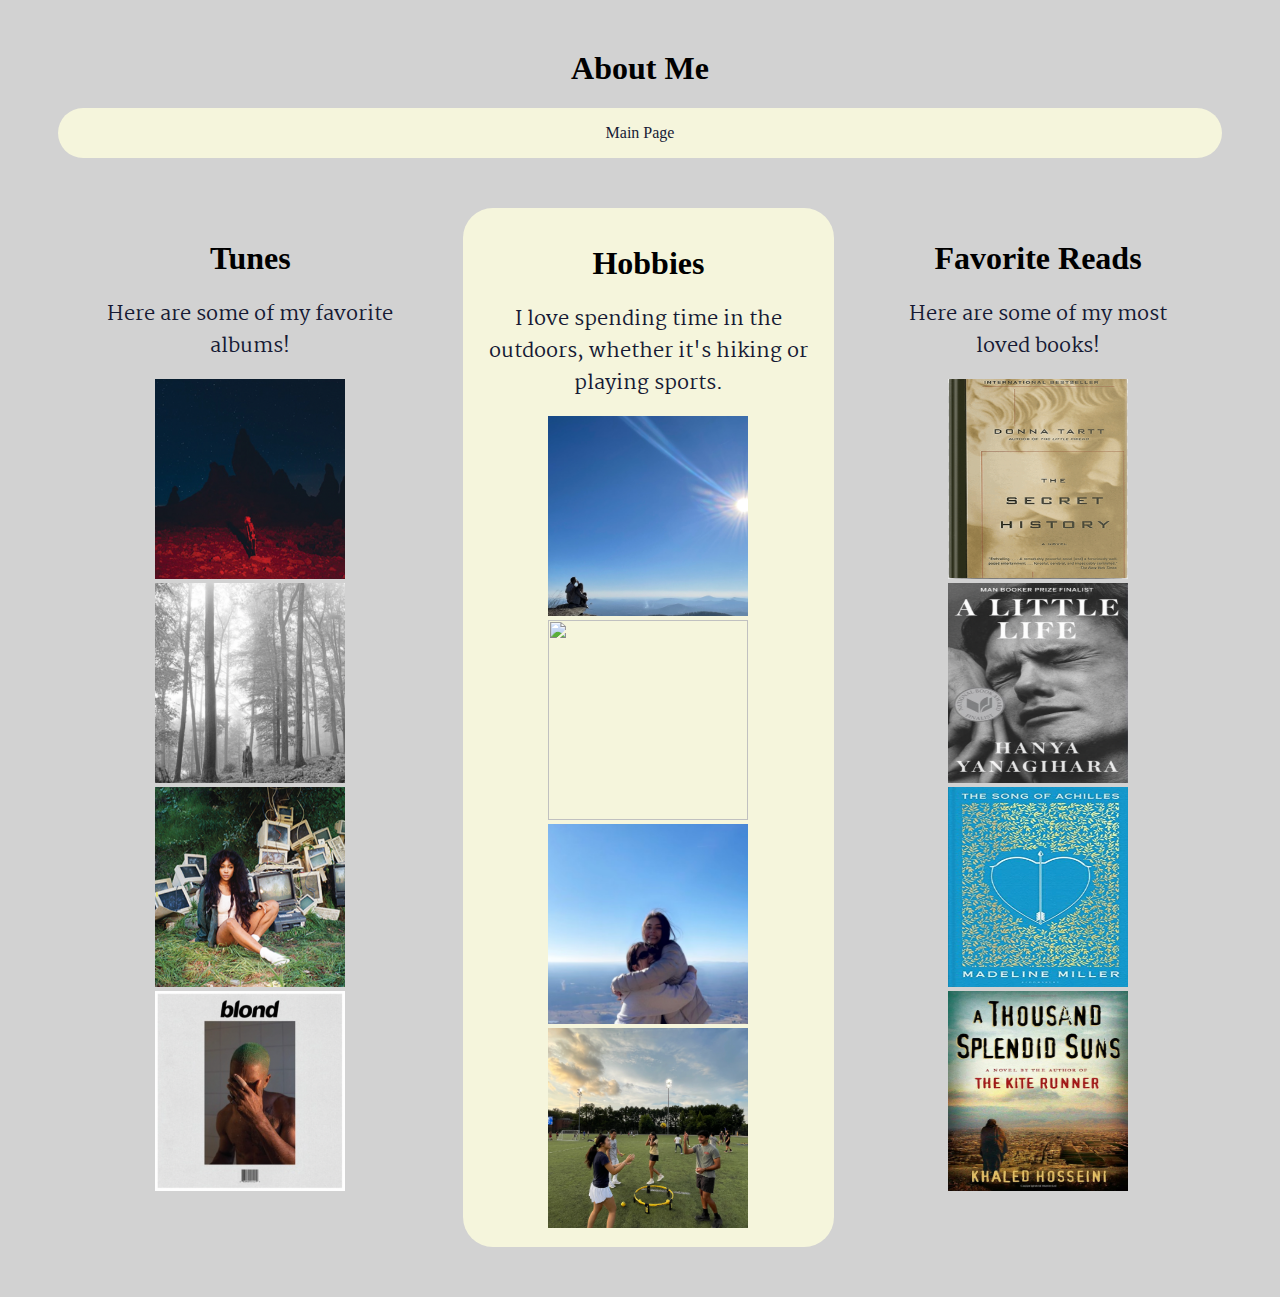
==== funfacts.html @ a94557a5 "Add files via upload" ====
<!DOCTYPE html>
<head>
    <link rel="preconnect" href="https://fonts.googleapis.com" />
    <link rel="preconnect" href="https://fonts.gstatic.com" crossorigin />
    <link
      href="https://fonts.googleapis.com/css2?family=Martel:wght@400;900&display=swap"
      rel="stylesheet"
    />
    <link rel="stylesheet" href="styles.css" />
    <title>About Me</title>
</head>
<body>
    <div class="heading">
    <h1>About Me</h1>
    <div class="mainpage">
        <a href="index.html">Main Page</a>
    </div>
</div>
    <div class="whole">
        <div class = "tunes">
            <h1> Tunes </h1>
            <h2> Here are some of my favorite albums!</h2>
            <img src="assets/album1.png" class="albumpic">
            <img src="assets/album2.png" class="albumpic">
            <img src="assets/album3.png" class="albumpic">
            <img src="assets/album4.png" class="albumpic">

        </div>
        <div class="hobbies">    
            <h1>Hobbies</h1>
            <h2>I love spending time in the outdoors, whether it's hiking or playing sports.</h2>
            <img src="assets/hobby1.png" class="hobbypic">
            <img src="assets/hobby2.png" class="hobbypic">
            <img src="assets/hobby3.png" class="hobbypic">
            <img src="assets/hobby4.png" class="hobbypic">
        </div>
        <div class="books">
            <h1>Favorite Reads</h1>
            <h2>Here are some of my most loved books!</h2>
            <img src="assets/book1.png" class="bookpic">
            <img src="assets/book2.png" class="bookpic">
            <img src="assets/book3.png" class="bookpic">
            <img src="assets/book4.png" class="bookpic">
        </div>
</div>
</body>
</html>
---- styles.css ----
body {
    background-color: #d2d2d2;
}

.top {
    display: flex;
    justify-content: space-evenly;
    margin: 50px;
}

.picture {
    background-image: url(assets/sky2.png);
    background-size: cover;
    border-radius: 15px;
    max-height: 500px;
}

.picture:hover {
    background-image: url(assets/greennature.png);
}

.headshot1 {
    display: flex;
    margin: 50px;
    height: 270px;
    width: 220px;
    object-fit: cover;
    border: solid 2px beige;
    border-radius: 15px;

}

.music {
    display: flex;
    justify-content: center;
}

.introduction{
    width:auto;
    margin-left: 40px;
    margin-top: 40px;
}
h3 {
    font-family: 'Martel', serif;
    font-weight: 900;
    font-size: 40px;

}

h2{
    color:rgb(22, 26, 52);
    font-family: 'Martel', serif;
    font-weight: 400;
    line-height: 1.6;
    font-size: 20px;
}
.funfacts{
    border: black 3px;
    position:relative;
    display: flex;
    margin-left: 30px;
    margin-top: 40px;
}

.link {
    display: flex;
    justify-content: center;
    align-items: center;
    border-radius: 50%;
    height: 200px;
    min-width: 200px;
    margin: auto;
    margin-right: 50px;
    background-color: beige;
    z-index: 1;
    position: absolute;
    top: 150px;
    right: 40px;

}

.link:hover{
    transition: all 5s ease-in-out;
    transform: rotate(360deg);
    background-color: rgb(163, 172, 230);
}
.undercircle {
    border-radius: 50%;
    background-image: url(assets/sky.png);
    height: 300px;
    width: 300px;
}

a:link {
    color: rgb(22, 26, 52);
    text-decoration: none;
}

a:visited {
    color: rgb(22, 26, 52);
    text-decoration: none;
}

a:hover {
    color: rgb(51, 51, 53);
    font-size: larger;
    text-decoration-line:underline;
}

.bottom {
    margin-top: 80px;
    height: 300px;
    background-image: url(assets/sky.png);
    background-repeat:round;
    max-height: fit-content;
}

.heading {
    text-align: center;
    margin: 50px;
}
.whole {
    display: flex;
    margin: 50px;
}

.mainpage {
    background-color: beige;
    height: 50px;
    border-radius: 30px;
    display: flex;
    align-items: center;
    justify-content: center;
}

.tunes {
    padding: 10px;
    text-align: center;
    margin-left: 20px;
    margin-right: 20px;
}

.albumpic {
    height: 200px;
    width: 190px;
}

.hobbies {
    background-color: beige;
    border-radius: 30px;
    margin-left: 20px;
    margin-right: 20px;
    padding: 15px;
    align-items: center;
    text-align: center;
}
.hobbypic {
    height: 200px;
    width: 200px;
    object-fit: cover;
}

.books{
    padding: 10px;
    text-align: center;
    margin-left: 20px;
    margin-right: 20px;
}

.bookpic {
    height: 200px;
    width: 180px;
}
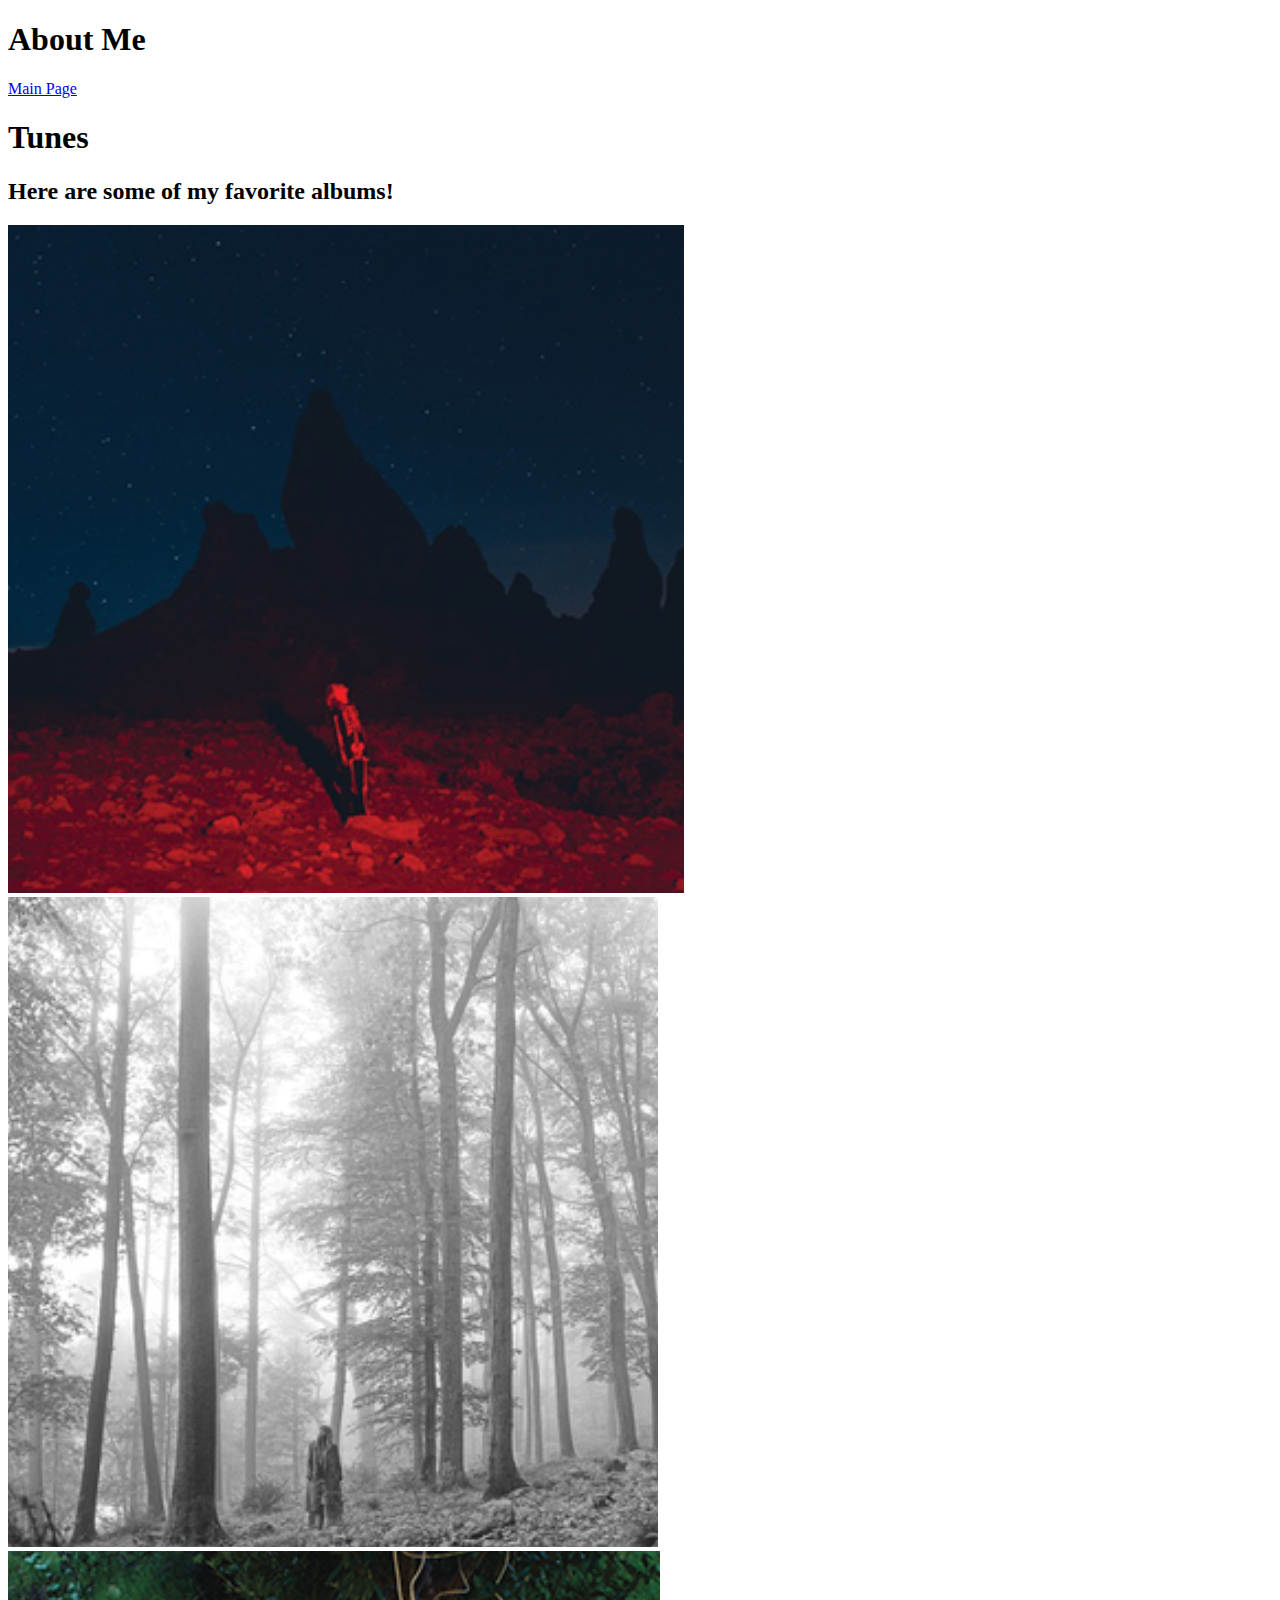
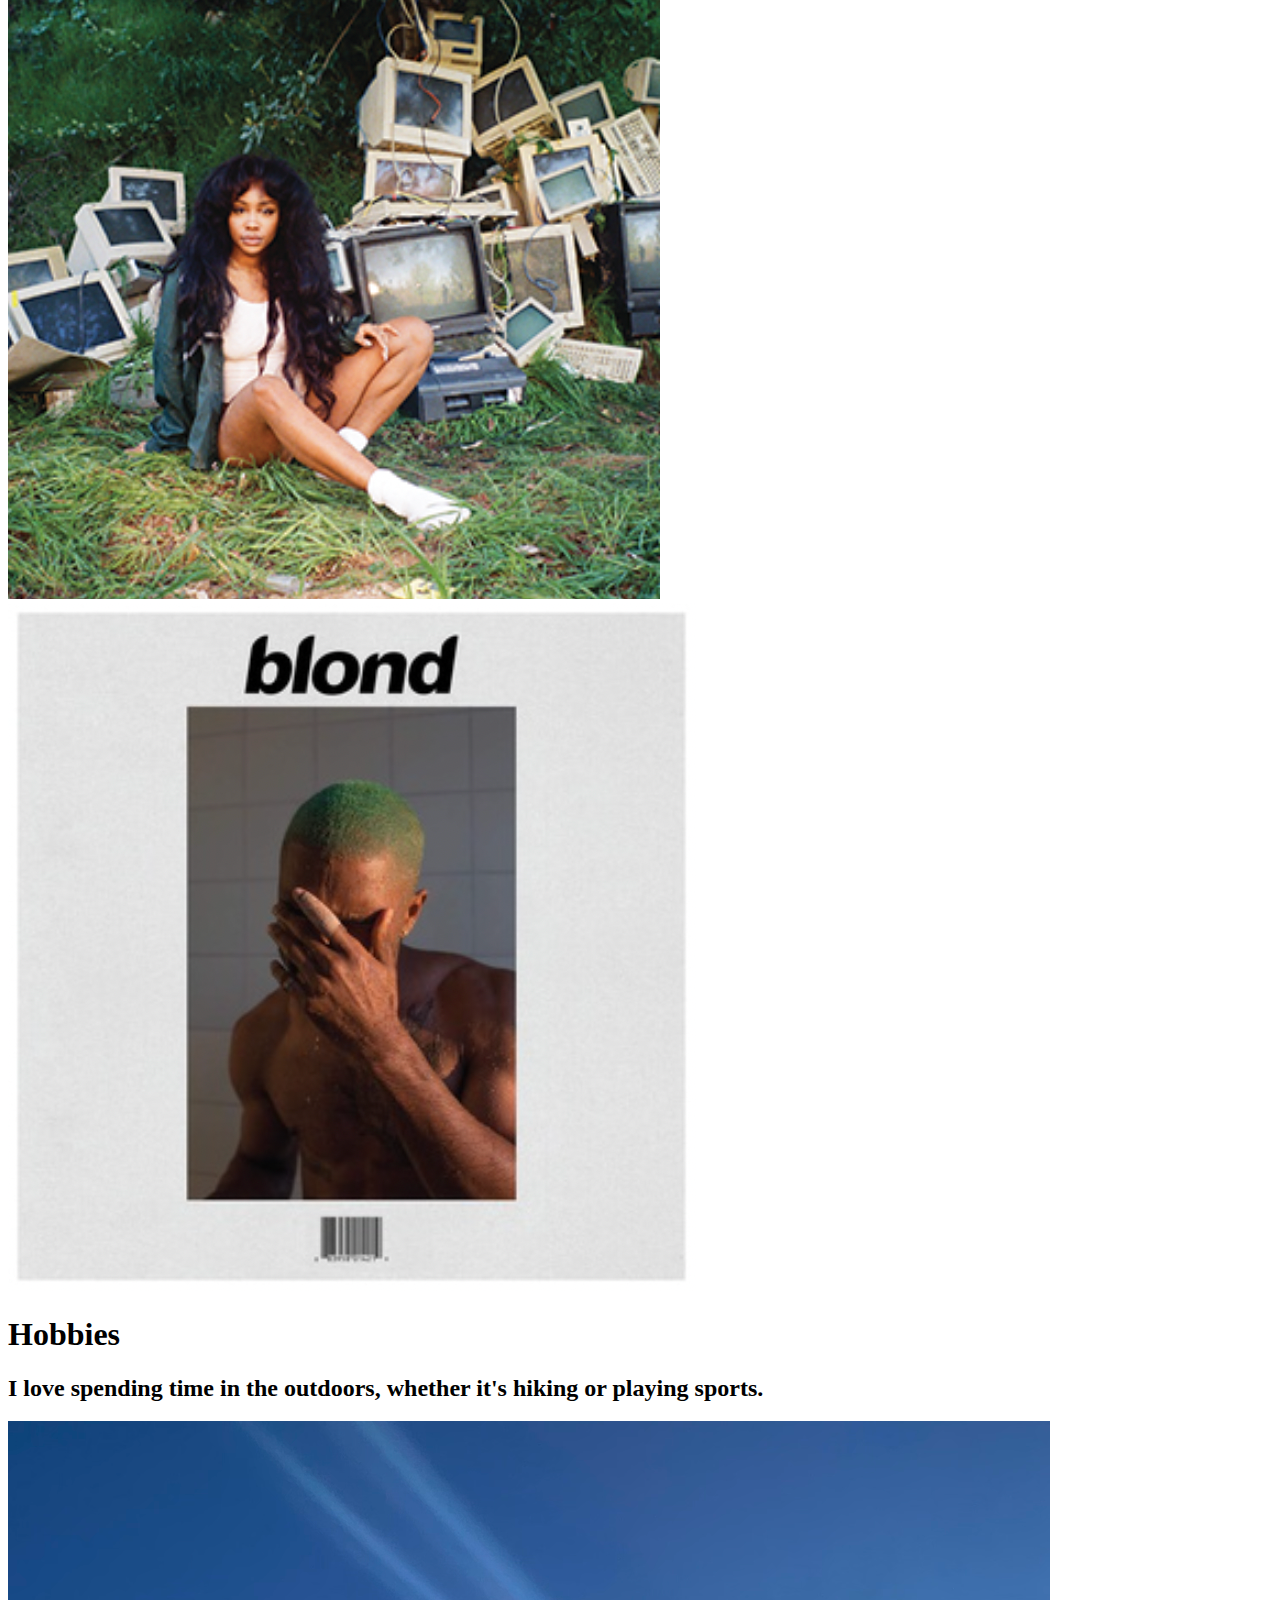
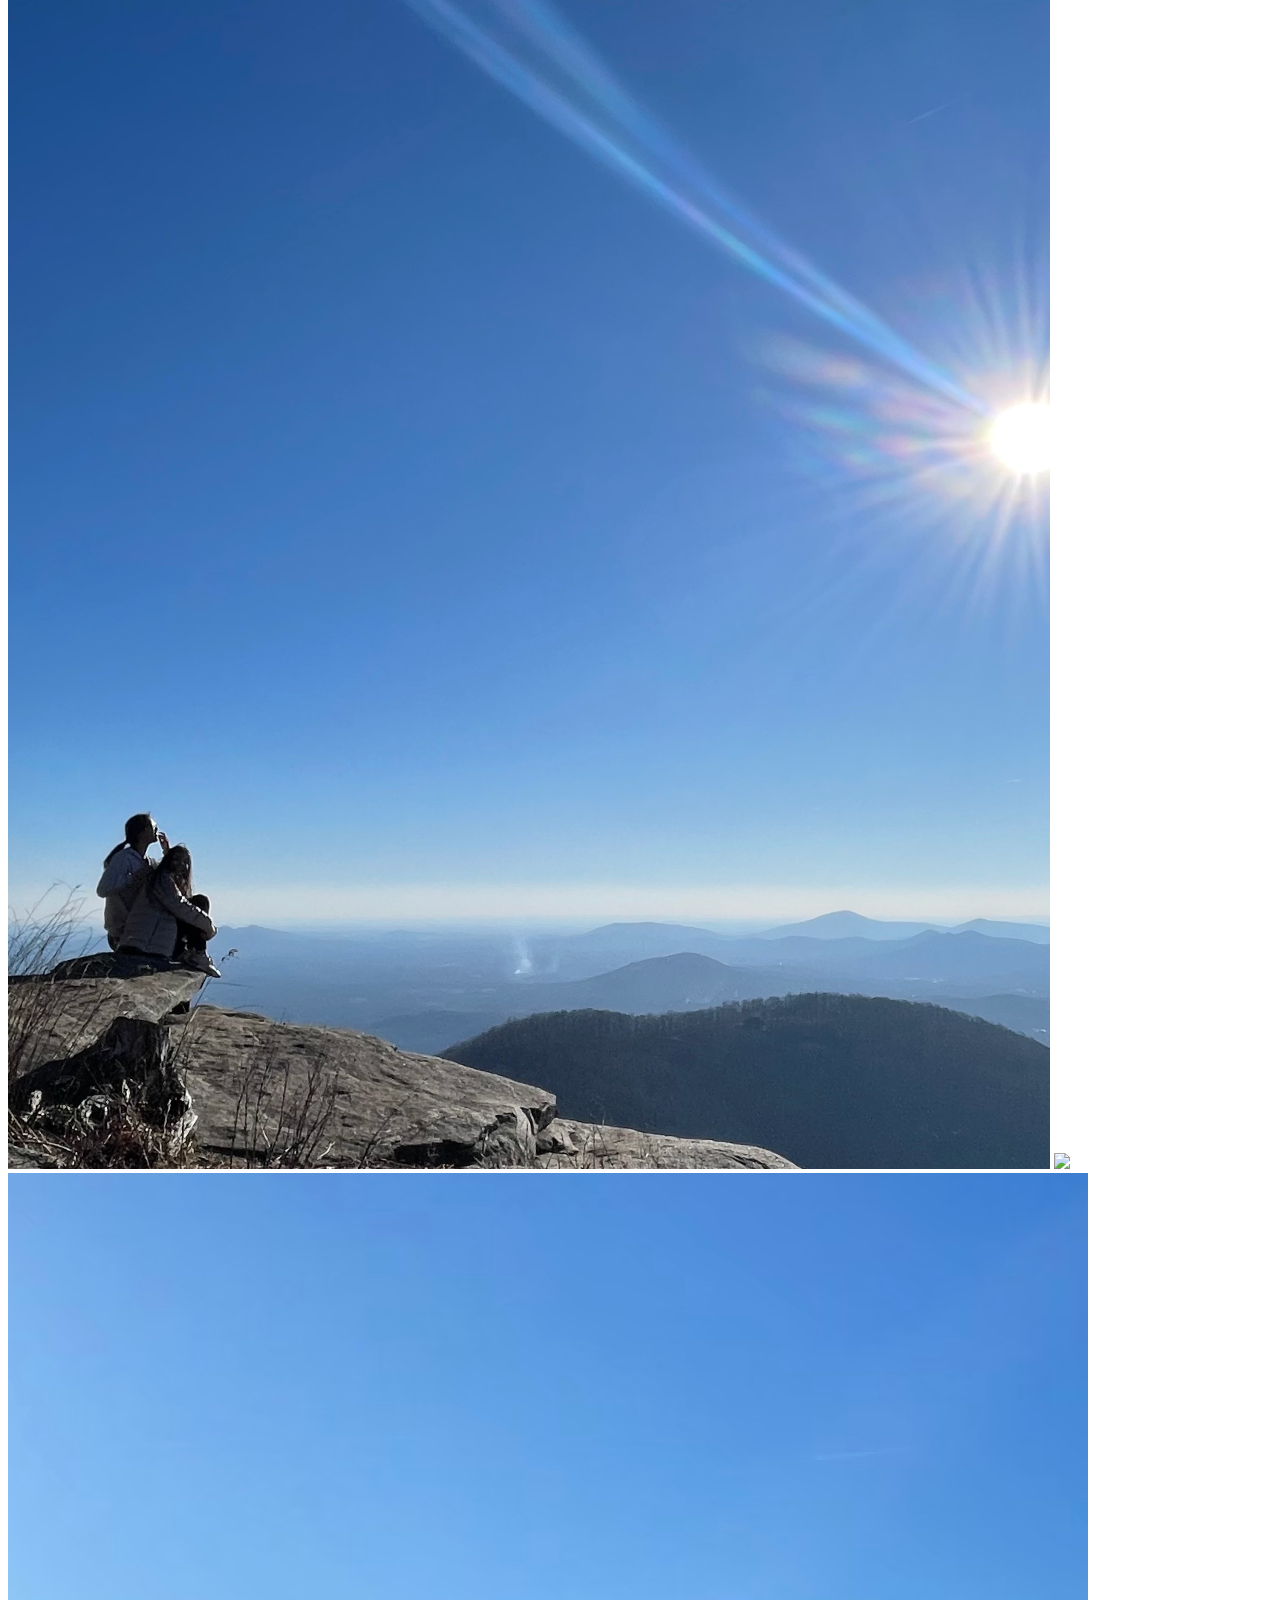
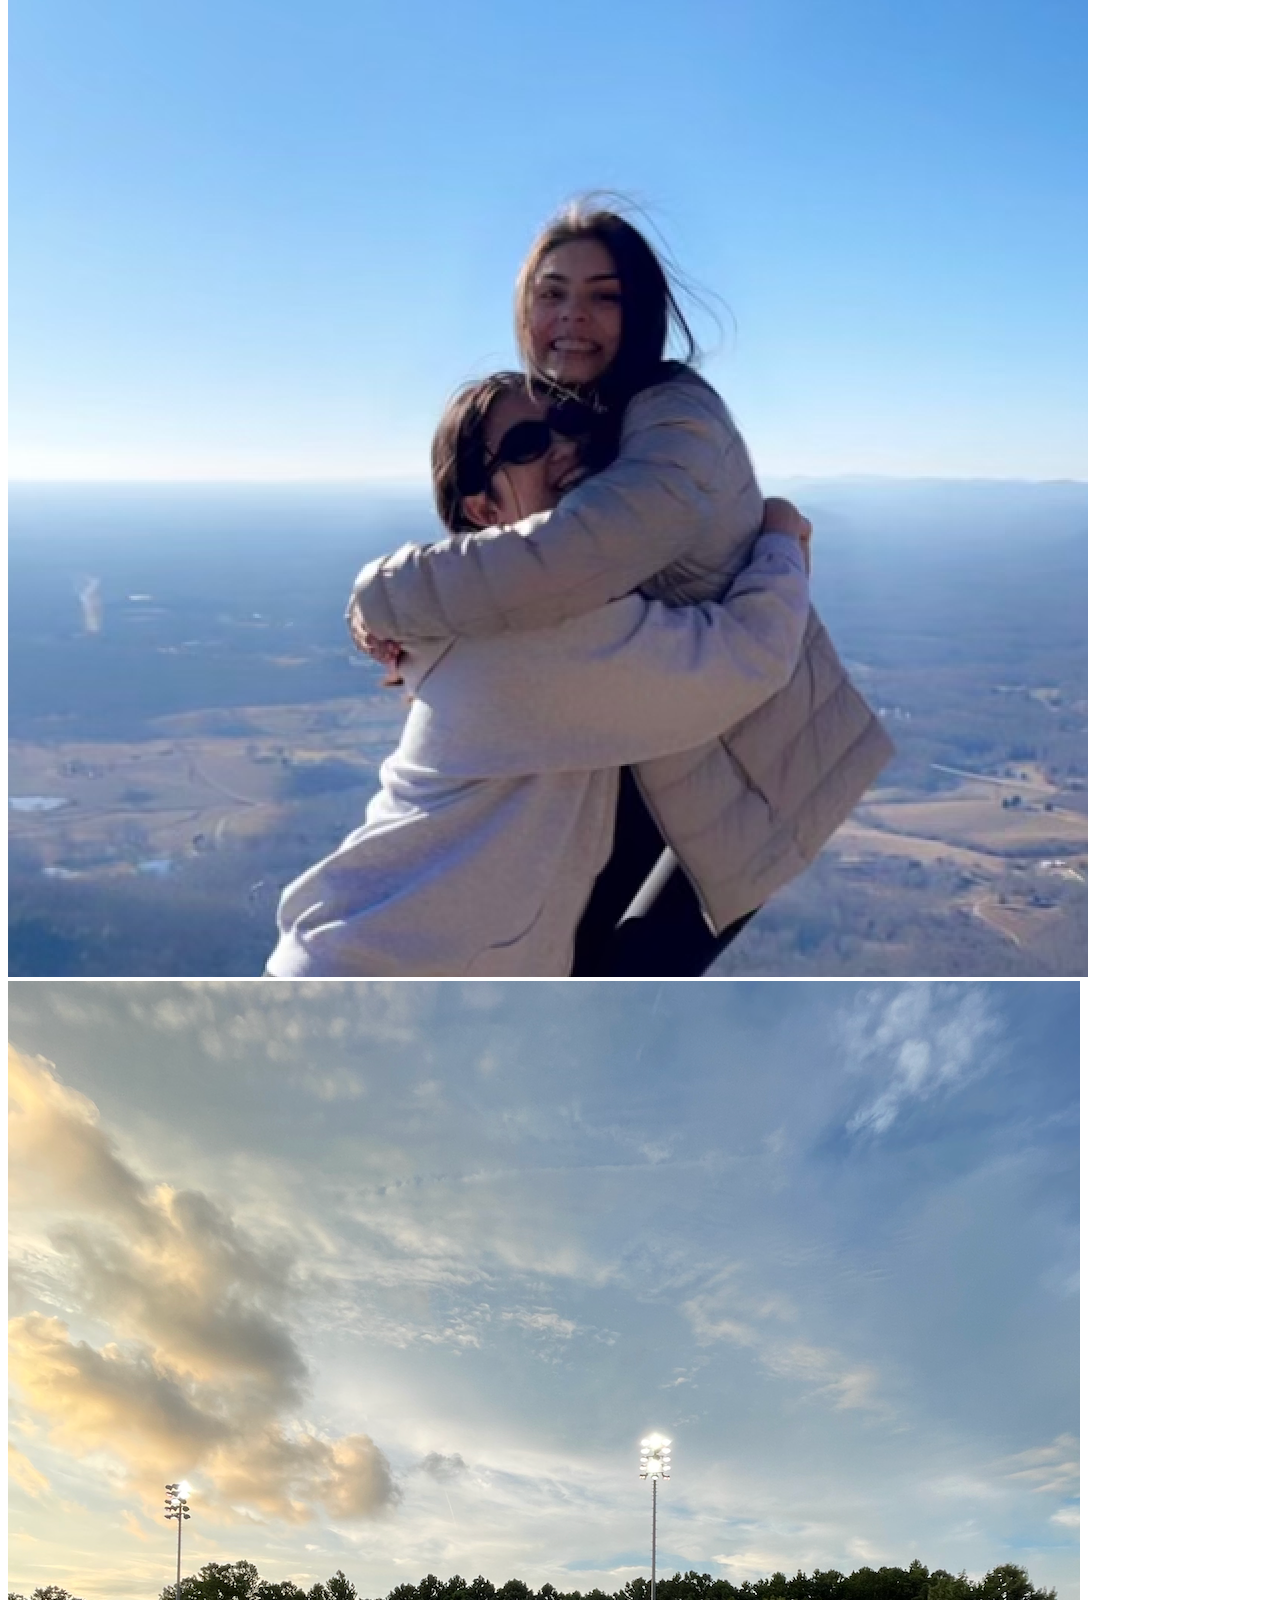
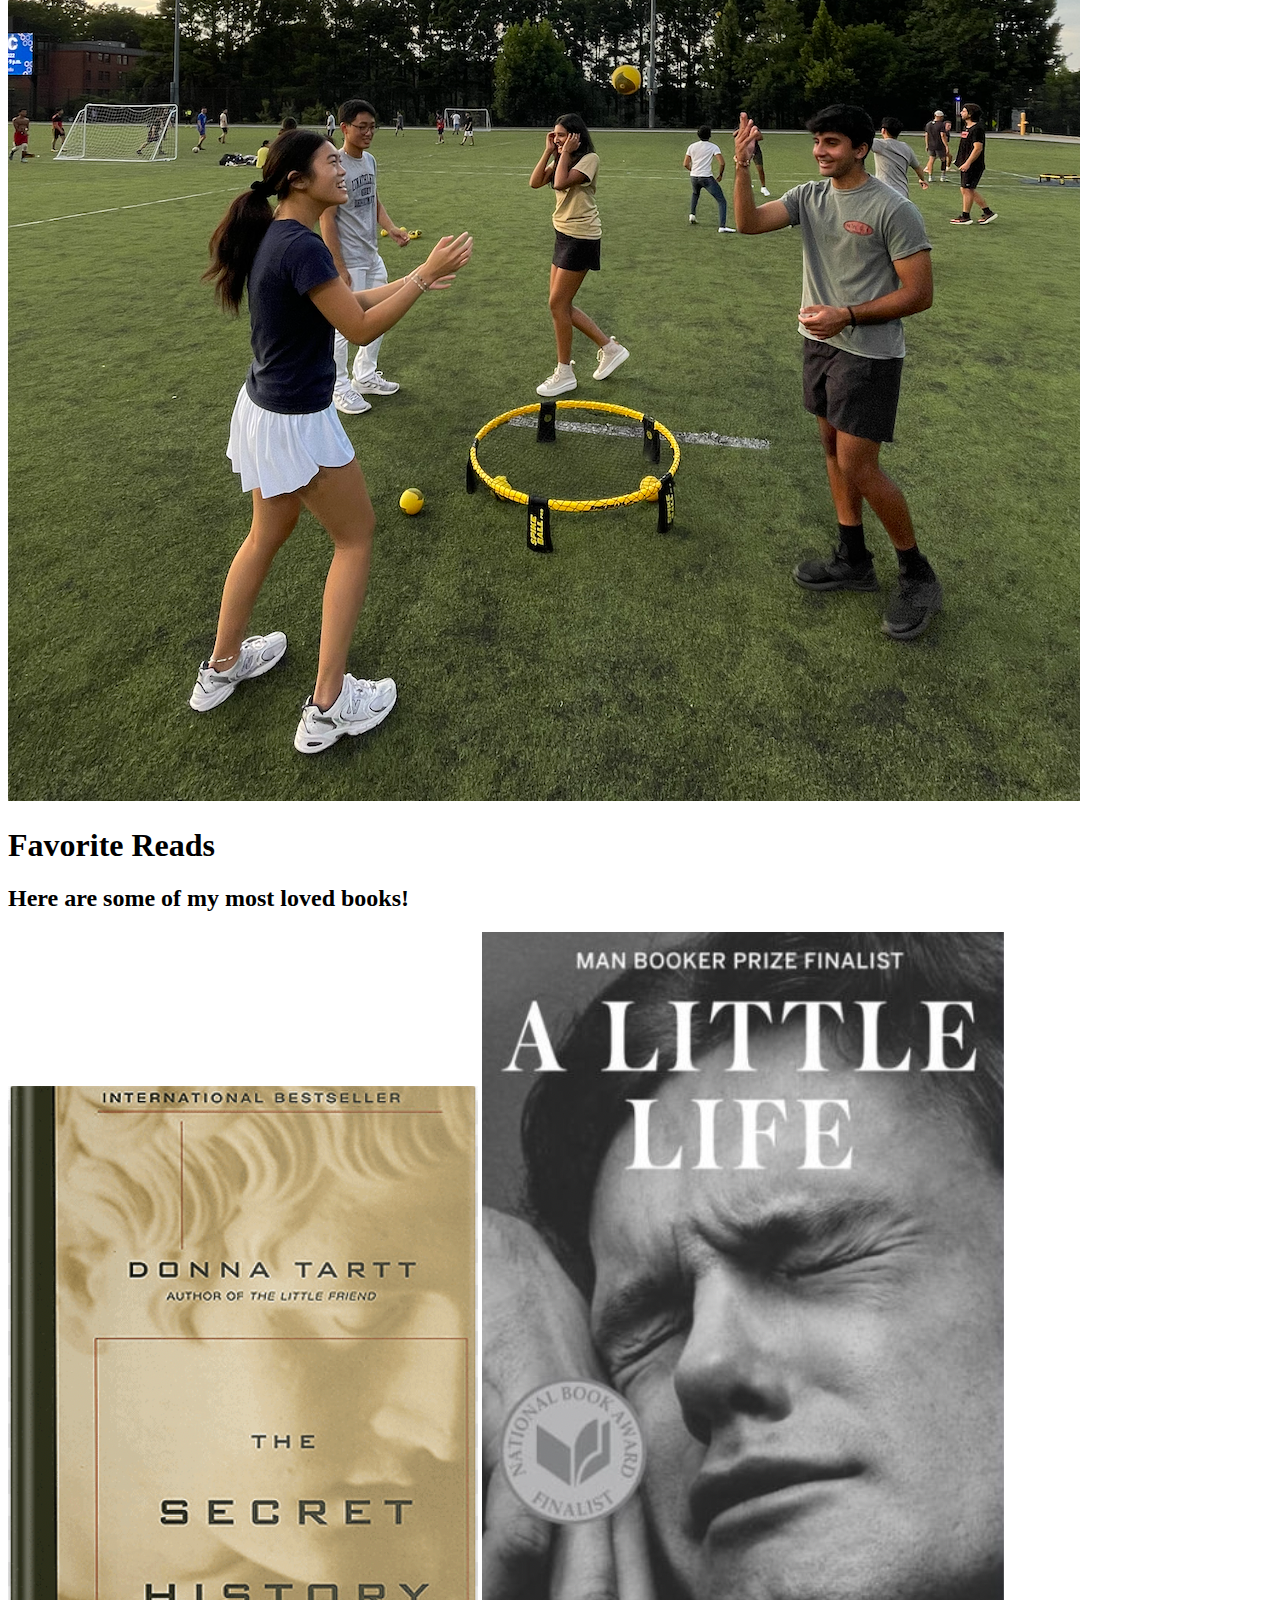
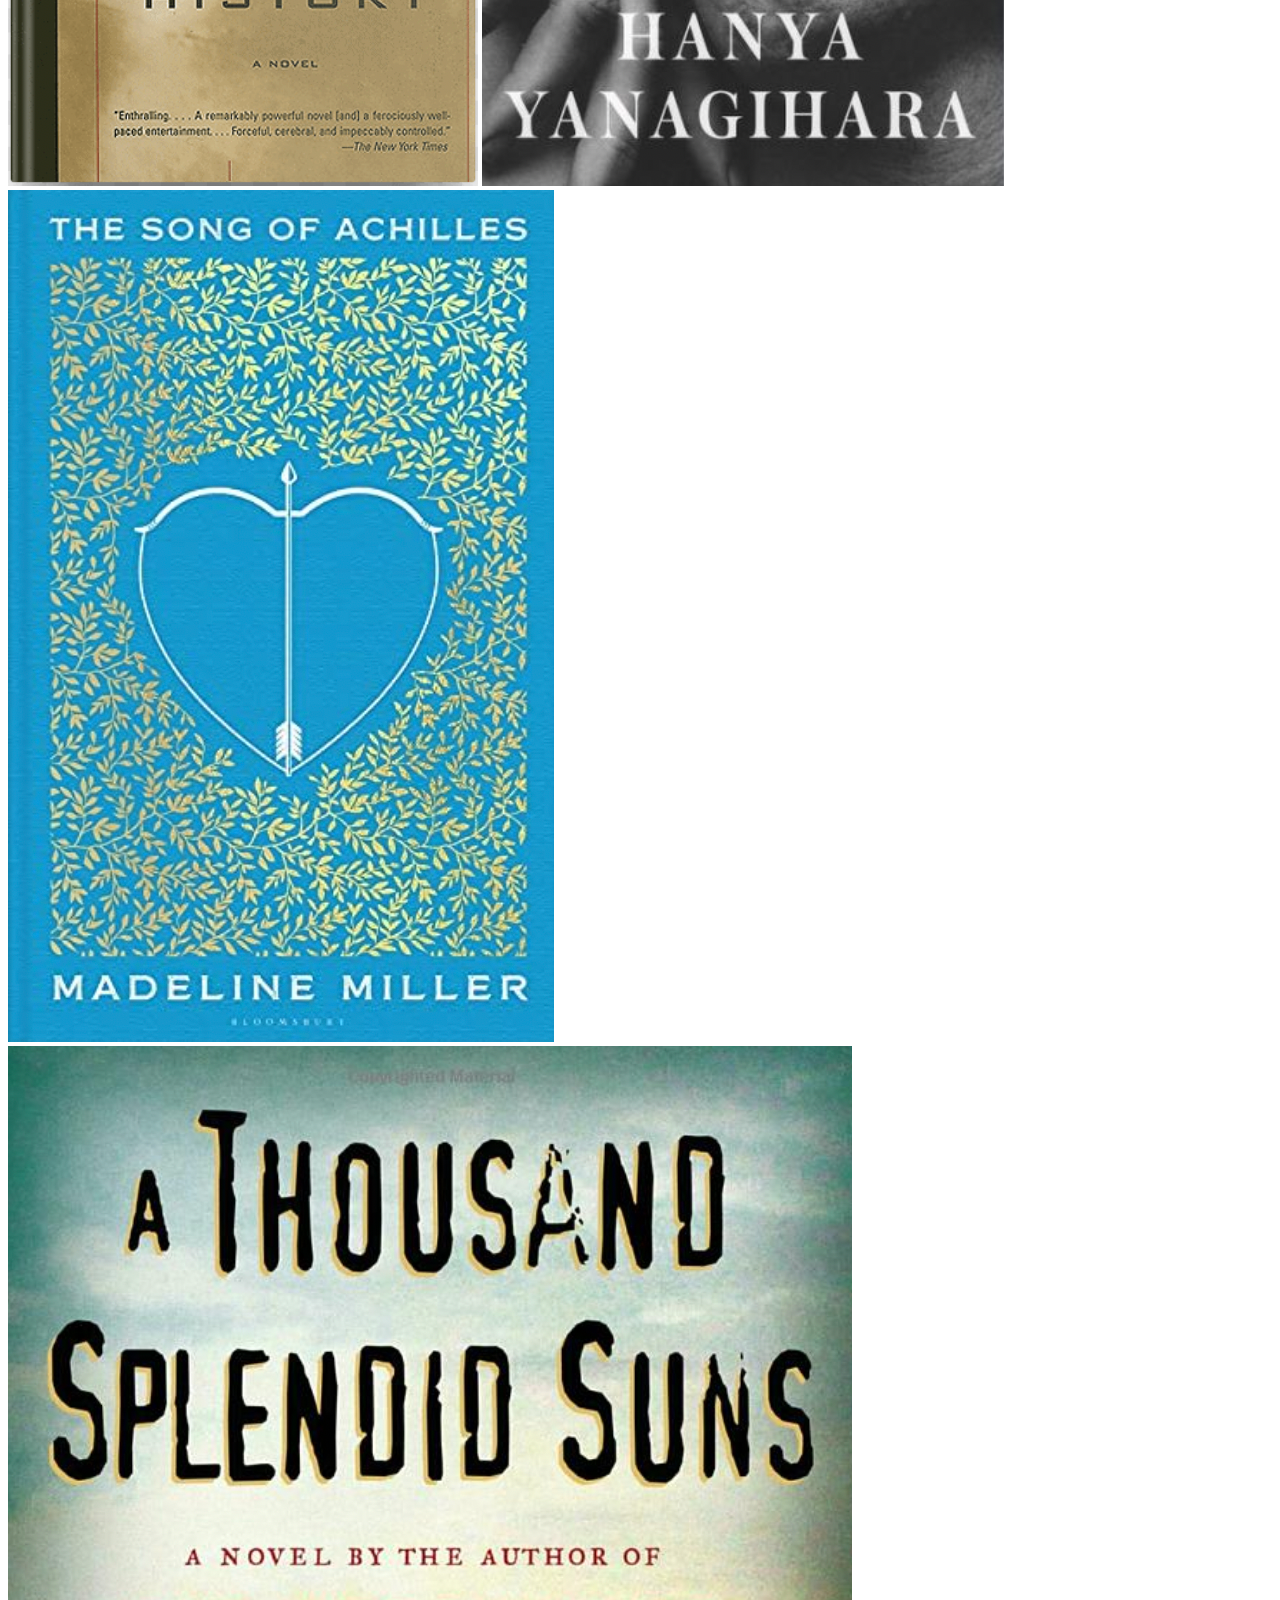
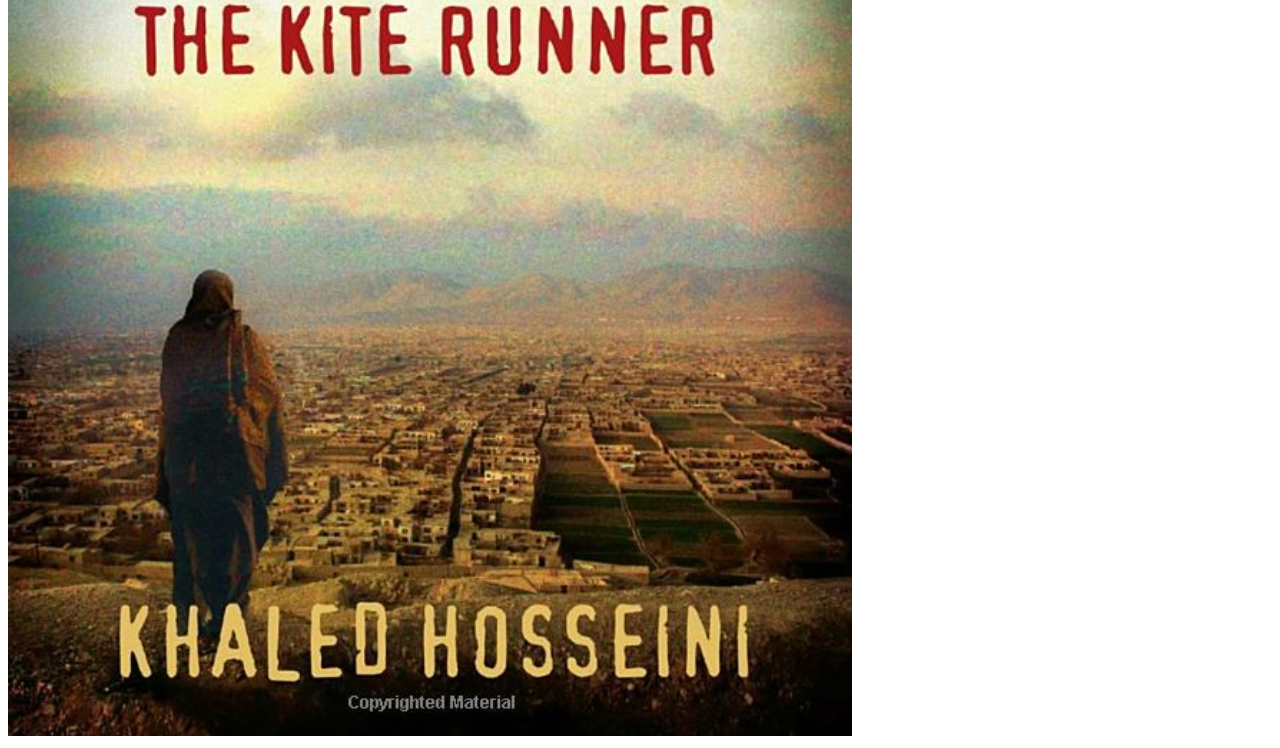
==== commit 381c1d5a: "Update funfacts.html" ====
--- a/funfacts.html
+++ b/funfacts.html
@@ -6,7 +6,7 @@
       href="https://fonts.googleapis.com/css2?family=Martel:wght@400;900&display=swap"
       rel="stylesheet"
     />
-    <link rel="stylesheet" href="styles.css" />
+    <link rel="stylesheet" href="/BoG-assessment/styles.css" />
     <title>About Me</title>
 </head>
 <body>
@@ -44,4 +44,4 @@
         </div>
 </div>
 </body>
-</html>+</html>
